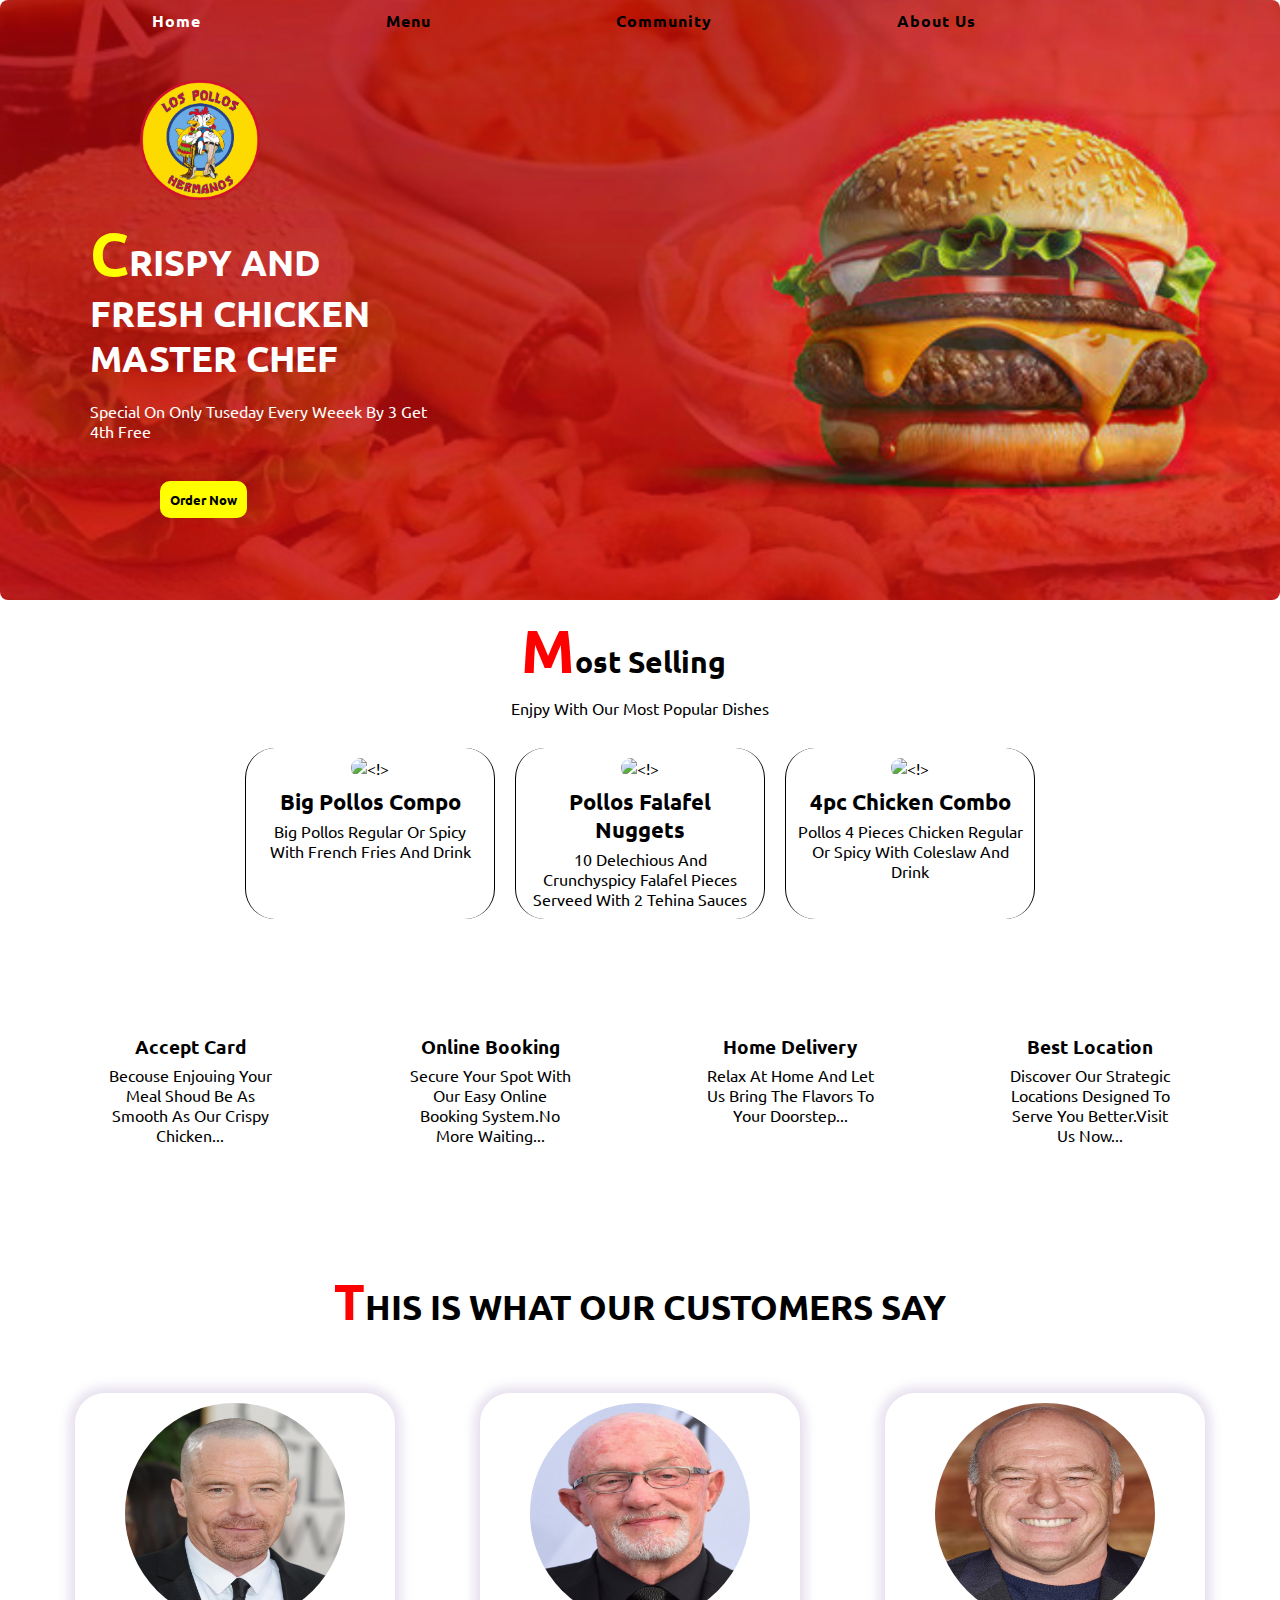
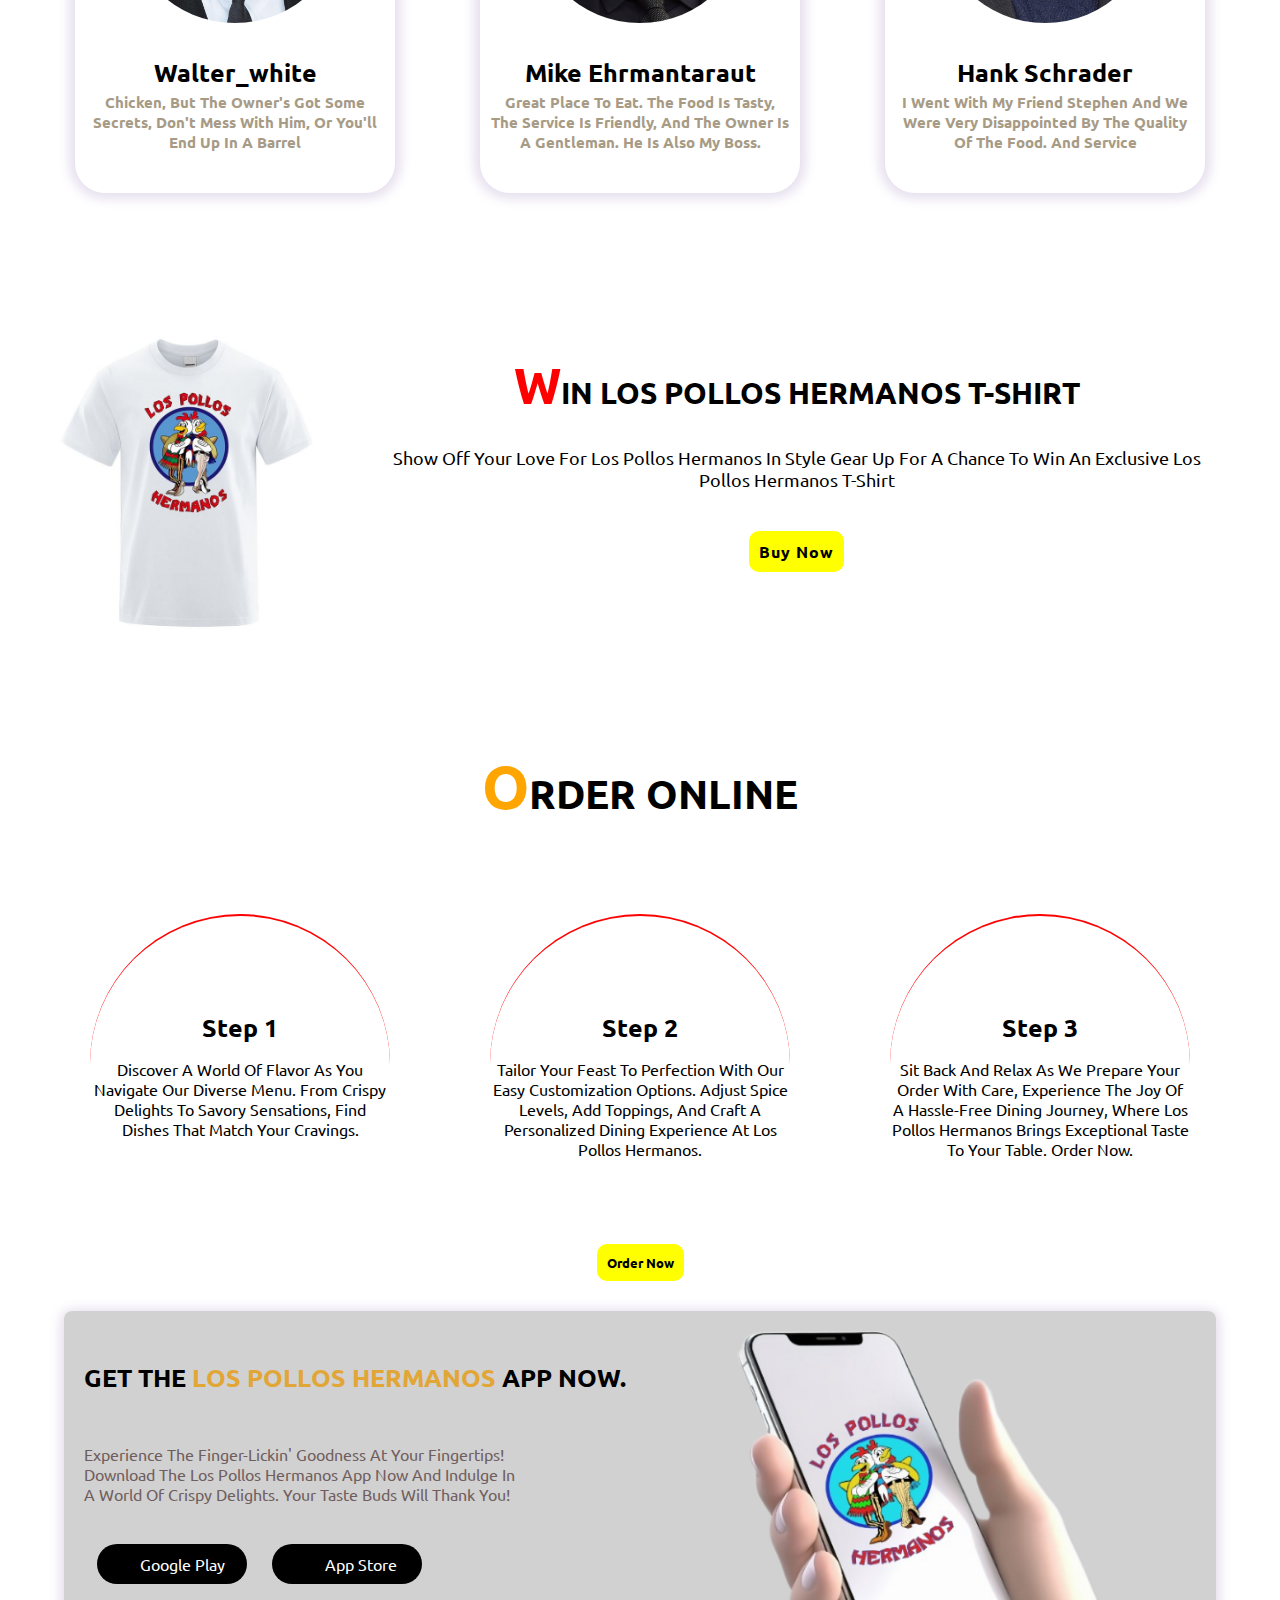
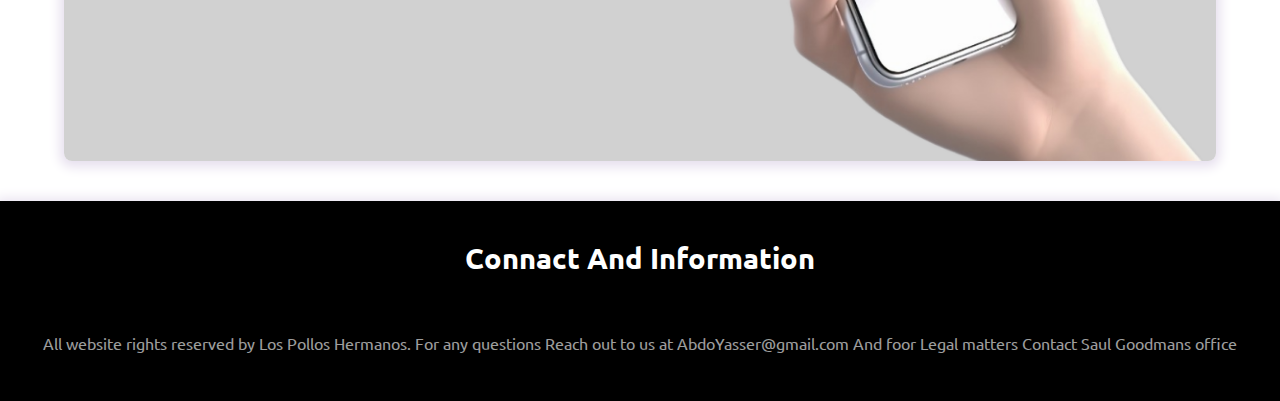
==== index.html @ 0fd2ccaa "Add files via upload" ====
<!DOCTYPE html>
<html lang="en">
<head>
    <meta charset="UTF-8">
    <meta name="viewport" content="width=device-width, initial-scale=1.0">
    <meta name="describtion" content="los-pollos-hermanos is abig restorant">
    <meta name="owner" content="Gustavo Fring">
    <title> Los-polls-Hermanos</title>
    <!-- Font awsem-->
    <script src="https://kit.fontawesome.com/e35916fe8b.js" crossorigin="anonymous"></script>
    <!--------------->
    <link rel="stylesheet" href="./css_files/home.css">
    <link rel="website icon" href="logo/los-pollos-hermanos_empty.png">
</head>
<body>
    <header>
        <ul>
            <li><a id="home" href="">home</a></li>
            <li><a id="menue" href="./HTML/menue.html">menu</a></li>
            <li><a id="community" href="./HTML/community.html">community</a></li>
            <li><a id="about " href="./HTML/about.html">about us</a></li>
        </ul>
            <nav id="interface_offer">
                 <img id="logo_face" src="logo/logo.png">
                  <h1 id="welcome">crispy and fresh chicken master chef</h1>
                  <p id="front_offer">special on only tuseday every weeek by 3 Get 4th Free</p>
                  <button id="order">order now</button>
             </nav>
    </header>
    <section id="section_one">
        <nav id="S1_one">
            <h2>most selling</h2>
            <p>enjpy with our most popular dishes</p>
        </nav>
        <nav id="S1_two">
            <div id="view_food_one">
                 <img src="./food/tasty-burger-isolated-white-background-fresh-hamburger-fastfood-with-beef-cheese.jpg" alt="<!>">
                 <h4>Big pollos compo</h4>
                 <p>big pollos Regular or spicy with french fries and Drink</p>
            </div>
            <div id="view_food_one">
                 <img src="./food/delicious-fried-chicken-plate.jpg" alt="<!>">
                 <h4>pollos falafel nuggets</h4>
                 <p>10 delechious and crunchyspicy falafel pieces serveed with 2 tehina sauces</p>
            </div>
            <div id="view_food_one">
                 <img src="./food/meat-plate.jpg" alt="<!>">
                 <h4>4pc chicken combo</h4>
                 <p>pollos 4 pieces chicken Regular or spicy with coleslaw and drink</p>
            </div>
        </nav>
    </section>
    <section id="section_two">
        <div >
            <i class="fa-solid fa-credit-card"></i>
            <h4>accept card</h4>
            <p>becouse enjouing your meal shoud be as smooth as our crispy chicken...</p>
        </div>
        <div >
            <i class="fa-solid fa-mobile-button"></i>
            <h4>online booking</h4>
            <p>secure your spot with our easy online booking system.no more waiting...</p>
        </div>
        <div >
            <i class="fa-solid fa-truck"></i>
            <h4>home delivery</h4>
            <p>relax at home and let us bring the flavors to your doorstep...</p>
        </div>
        <div >
            <i class="fa-solid fa-location-dot"></i>
            <h4>best location</h4>
            <p>discover our strategic locations designed to serve you better.visit us now...</p>
        </div>
    </section>
    <section id="section_three">
        <h2>this is what our customers say</h2>

        <div id="caracters">
            <div id="S3_one">
                <img src="caracters/Walter White.jpg">
                <h3>Walter_white</h3>
                <p>chicken, but the owner's got some secrets, Don't mess with him, or you'll end up in a barrel</p>
                    <i class="fa-solid fa-star"></i>
                    <i class="fa-solid fa-star"></i>
                    <i class="fa-solid fa-star"></i>
                    <i class="fa-solid fa-star"></i>
                    <i class="fa-solid fa-star"></i></div>
           <div id="S3_one">
                <img src="caracters/Mike Ehrmantaraut.jpg">
                <h3>Mike Ehrmantaraut</h3>
                <p>Great place to eat. The food is tasty, the service is friendly, and the owner is a gentleman. He is also my boss.</p>
                    <i class="fa-solid fa-star"></i>
                    <i class="fa-solid fa-star"></i>
                    <i class="fa-solid fa-star"></i>
                    <i class="fa-regular fa-star"></i>
                    <i class="fa-regular fa-star"></i></div>
            <div id="S3_one">
                <img src="caracters/Hank Schrader.jpg">
                <h3>Hank Schrader</h3>
                <p>I went with my friend stephen and we were very disappointed by the quality of the food. and service</p>
                    <i class="fa-solid fa-star"></i>
                    <i class="fa-solid fa-star"></i>
                    <i class="fa-solid fa-star"></i>
                    <i class="fa-solid fa-star"></i>
                    <i class="fa-regular fa-star"></i>   
            </div>
        </div>
    </section>
    <section id="section_four">
        <div id="S4_one"><img src="logo/T-shirt.jpg"></div>
        <div id="S4_two">
            <h2>win los pollos hermanos T-shirt</h2>
            <p>show off your love for los pollos hermanos in style gear up for a chance to win an exclusive los pollos hermanos T-shirt</p>
            <a  href="https://www.jumia.com.eg/ar/fashion
            -mens-fashion-t-shirts-summer-los-pollos
            -hermanos-t-shirt-men-chicken-brothers
            -short-sleeve-tshirt-hipster-sale-tops-white-6
            -33260933.html">Buy now</a>
        </div>
    </section>
    <section id="section_five">
        <nav id="S5_one">
            <h2>order online</h2>        
        </nav>
        <nav id="S5_two">
            <div id="icon_number">
                <i class="fa-solid fa-1"></i>
                <h5>step 1</h5>
                <p>Discover a world of flavor as you navigate our diverse menu. From crispy delights to savory sensations, find dishes that match your cravings.</p>
            </div>
            <div id="icon_number">
                <i class="fa-solid fa-2"></i>
                <h5>step 2</h5>
                <p>Tailor your feast to perfection with our easy customization options. Adjust spice levels, add toppings, and craft a personalized dining experience at Los Pollos Hermanos.</p>
            </div>
            <div id="icon_number" >
                <i class="fa-solid fa-3"></i>
                <h5>step 3</h5>
                <p>Sit back and relax as we prepare your order with care, Experience the joy of a hassle-free dining journey, where Los Pollos Hermanos brings exceptional taste to your table.
                    Order Now.</p>
            </div>
        </nav>
        <nav id="S5_three">
            <button>order Now</button>
        </nav>
    </section>
    <section id="section_six">
        <div id="S6_one">
                <h3>Get The <span id="h3span">Los Pollos Hermanos</span> App Now.</h3>
                <p id="describtion_app">Experience the finger-lickin' goodness at your fingertips! Download the Los Pollos Hermanos app now and indulge in a world of crispy delights. Your taste buds will thank you!</p>
                <nav>
                <div id="con">
                    <i class="fa-brands fa-google-play"></i>
                    <label for="fa-google-play">Google Play</label>
                </div>
                <div id="con">
                    <i class="fa-brands fa-app-store-ios"></i>
                    <label for="afa-app-store-ios">App Store</label>
                </div></nav>
        </div>
    </section>
    <footer>
        <div id="foot_one">
            <h3>connact and information</h3>
        </div>
        <div id="foot_two">
            <i class="fa-brands fa-facebook"></i>
            <i class="fa-brands fa-twitter"></i>
            <i class="fa-brands fa-instagram"></i>
            <i class="fa-brands fa-discord"></i>
        </div>
        <div id="foot_three"><p>All website rights reserved by Los Pollos Hermanos. For any questions Reach out to us at AbdoYasser@gmail.com And foor Legal matters Contact Saul Goodmans office</p></div>
    </footer>
</body>
</html>
---- css_files/home.css ----
@import url('https://fonts.googleapis.com/css2?family=Ubuntu:ital@1&display=swap');
*{
padding: 0;
behavior: smooth;
margin: 0;
box-sizing: border-box;
font-family: 'Ubuntu', sans-serif;
}
@media (max-width:767px){
    #describtion_app{
        display: none;
    }
    #S6_one{
        justify-content: space-around;
        align-items: center;
    }
    #S6_one nav{
        flex-direction: column;
        align-items: center;
    }ul{
        justify-content: space-between;
        background-color: red;
        border-radius: 10px;
        padding: -2px;
    }
    #interface_offer{
        padding-left: 0px;
        text-align:center;

    }
}
/*---------Home--------*/
/*Header*/
header {
    background-image: url(../logo/interface.jpg);
    background-size: cover;
    background-position: right;
    height: 600px;
    display: flex;
    justify-content: start;
    flex-direction: column;
    padding: 10px;
    border-radius: 8px;
}
#home{
    color: white;
    font-weight: bold;
}
a{
    text-decoration: none;
    color: black;
    font-weight: 600;
    letter-spacing: 1px;
    position: relative;
    transition: 0.5s;
}
ul {
    list-style: none;
    display:flex;
    justify-content: space-around;
    flex-direction: row;
    text-transform: capitalize;
    font-weight: bold;
    height: 20px;
    width: 80%;
    position: relative;
    left: 50px;
}

a::before{
    content: '';
    position: absolute;
    height: 3px;
    width: 0;
    bottom: -5px;
    border-radius: 50px;
    background: linear-gradient(45deg,rgb(255, 0, 0),rgb(217, 255, 0));
    transition: 0.5s;
}
li a:hover::before{
    width: 100%;
}
.fa-user{
    font-size: 20px;
}
#logo_face{
    width: 120px;
    height: 120px;
    margin-top: 50px;
    margin-left:50px;
    animation-name: rotat;
    animation-duration: 2s;
    animation-iteration-count: infinite;
}#logo_face:hover{
animation-play-state: paused;
}
@keyframes rotat{
    0%{
        rotate: 0deg;
    }
    100%{
        rotate: 360deg;
    }
}
#interface_offer{
    text-align:left;
    padding-left: 80px;
}
#welcome::first-letter{
    color: yellow;
    font-size: 60px;
    font-weight: bolder;
}
#welcome ,#our_menue{
    font-size: 36px;
    text-transform:uppercase;
    color: white;
    margin-top: 10px; 
    width: 350px;
}
#front_offer{
    color: white;
    margin-top: 20px;
    margin-bottom: 20px;
    text-transform: capitalize;
    width: 350px;
}
#order{
background-color: yellow;
border: none;
outline: none;
padding: 10px;
text-transform: capitalize;
border-radius: 10px;
font-weight: bold;
margin-top: 20px;
margin-left: 70px;
transition-duration: .3s;
}
#order:hover{
    transform: scale(1.2,1.2);
    cursor:pointer;
}
#view_food_one{
    background-color: white;
    border-left: 1px black solid;
    border-right: 1px black solid;
    width: 250px;
    border-radius: 30px;
    padding: 10px;
    text-align: center;
    margin: 10px;
}
#view_food_one img{
    width: 130px;
    height: 130px;
    border-radius: 10px;
}
#view_food_one h4{
    font-weight: bold;
    font-size: 22px;
    text-transform: capitalize;
    margin-top: 10px;
    margin-bottom: 5px;
}
#view_food_one p{
    text-transform: capitalize;
}
/*---end Header*/
#section_one{
  display: flex;
  flex-direction: column;
  align-items: center;
}
#S1_one p{
    text-transform: capitalize;
}
#S1_one h2{
    text-transform: capitalize;
    font-size: 30px;
    margin: 10px;
}
#S1_one h2::first-letter{
    color: red;
    font-size: 60px;
    font-weight: bolder;
}
/*Section two*/
#S1_two{
    display: flex;
    width: 100%;
    flex-wrap: wrap;
    padding: 10px;
    margin: 10px;
    justify-content: center;
}
#section_two div i{
    font-size: 80px;
    color: red;
}
#section_two div{
    text-align: center;
    margin: 10px;
    width: 200px;
    height: 200px;
    padding: 15px;
    text-align: center;
}
#section_two{
    display: flex;
    flex-wrap: wrap;
    width: 100%;
    justify-content: space-evenly;
    margin-top: 50px;
}
#section_two div h4{
    text-transform: capitalize;
    margin-top: 10px;
    margin-bottom: 5px;
    font-weight: bold;
    font-size: 19px;
}
.fa-regular{
    font-size: 30px;
}
.fa-solid{
    color: rgb(230, 230, 62);
    font-size: 30px;
}
#section_two div p{
text-transform: capitalize;
}
/*section three*/
#section_three{
    margin-top: 50px;
}
#section_three h2{
    text-align: center;
    text-transform: uppercase;
    margin-bottom: 50px;
    font-size: 35px;
}
#section_three h2::first-letter{
 color:red ;
 font-size: 50px;
}
#caracters{
    display: flex;
    flex-wrap: wrap;
    justify-content: space-evenly;
    text-align: center;
}
#S3_one{
    text-align: center;
    width: 320px;
    height: 400px;
    margin: 10px;
    padding: 10px;
    border-radius: 30px;
    box-shadow: 0 0px 12px 6px rgb(230, 223, 238) ;
}
#S3_one img{
    width: 220px;
    height: 220px;
    border-radius: 150px;
}
#S3_one h3{
    margin-top: 30px;
    margin-bottom: 3px;
    font-weight: bolder;
    font-size: 25px;
    text-transform: capitalize;
}
#S3_one p{
 text-transform: capitalize;
 font-size: 15px;
 font-weight: bold;
 color: rgb(167, 155, 134);
}
#S3_one i{
    margin-top: 10px;
    margin-bottom: 20px;
}
/*section four*/
#S4_one img{
    width: 300px;
}
#section_four{
    margin-top: 100px;
    display: flex;
    flex-wrap: wrap;
    justify-content: space-around;
    padding: 30px;
}
#S4_two h2{
    font-size: 30px;
    text-transform: uppercase;
    font-weight: bold;
     margin-bottom: 30px;
}
#S4_two{
    width: 70%;
    margin: 20px;
    text-align: center;
}
#S4_two h2::first-letter{
    color:red ;
    font-size: 50px;
}
#S4_two P{
    text-transform: capitalize;
    font-size: 18px;
    margin-bottom: 50px;
}
#S4_two a{
background-color: yellow;
color: black;
border: none;
outline: none;
padding: 10px;
text-transform: capitalize;
border-radius: 10px;
font-weight: bold;
}
#S4_two a:hover{
color: red;
}
/*section five*/
#section_five{
    display: flex;
    flex-direction: column;
    justify-content: space-around;
}
#S5_one{
    display: inline;
    margin-top: 80px;
}
#S5_one h2{
      text-align: center;
      font-size: 40px;
      text-transform: uppercase;
      color: black;
      font-weight: bold;
}
#S5_one h2::first-letter{
    color: orange;
    font-size: 60px;
}
#S5_two{
    display: flex;
    justify-content: space-evenly;
    margin-top: 80px;
    flex-wrap: wrap;
}
#icon_number{
    margin: 10px;
    text-align: center;
    width: 300px;
    height: 300px;
    border-top: 2px red solid;
    border-radius: 150px;
}
#icon_number i{
    font-size: 80px;
    color: black;
    width: 200px;
    margin: 10px;
    margin-bottom: 30px;
    border-radius: 150px;
    border-bottom: 2px rgb(32, 194, 17) solid;
}
#icon_number p{
    text-align: center;
    text-transform: capitalize;
    margin-top: 15px;
}
#icon_number h5{
    text-transform: capitalize;
    font-size: 25px;
    color: black;
}
#S5_three{
    margin-top: 20px;
    margin-bottom: 30px;
    text-align: center;
}
#S5_three button{
background-color: yellow;
border: none;
outline: none;
padding: 10px;
text-transform: capitalize;
border-radius: 10px;
font-weight: bold;
transition-duration: .3s;
}
#S5_three button:hover{
    transform: scale(1.2,1.2);
    cursor:pointer;
}
/*section six*/
#section_six{
margin-bottom: 40px;
display: flex;
justify-content: center;
}
#S6_one{
    background-image: url(../logo/appliction.png);
    background-size:cover;
    border-radius: 8px;
    width: 90%;
    height: 450px;
    background-position: right;
    display: flex;
    flex-direction: column;
    padding: 20px;
    box-shadow: 0 2px 12px 4px rgb(230, 223, 238) ;
}
#S6_one h3{
  text-transform: uppercase;
  font-size: 25px;
  margin-top: 30px;
  margin-bottom: 40px;
}
#h3span{
    color: rgb(226, 166, 55);
    font-weight: bold;
    text-transform: uppercase;
    font-size: 25px;
}
#S6_one p{
    text-transform: capitalize;
    text-align: left;
    width: 40%;
    color: rgb(112, 94, 94);
    margin-bottom: 20px;
    margin-top: 10px;
}
#con{
    background-color: black;
    color: white;
    margin-top: 20px;
    width: 150px;
    border-radius: 20px;
    padding: 10px;
    display: flex;
    justify-content: space-around;
    align-items: center;
    transition-duration: 0.3s;
}
#con:hover{
    background-color: white;
    color: black;
    transform: scale(1.2,1.2);
    cursor:pointer;
}
#con i{
    font-size: 30px;
}
#S6_one nav{
    display: flex;
    justify-content: space-around;
    width: 350px;
}
/*footer*/
footer{
    background-color: rgb(0, 0, 0);
    display: flex;
    flex-direction: column;
    justify-content: center;
    text-align: center;
    height: 200px;
    box-shadow: 0 2px 12px 4px rgb(230, 223, 238) ;
}
#foot_one{
    font-size: 25px;
    font-weight: bold;
    text-transform: capitalize;
    margin-bottom: 20px;
    color: white;
}
footer div i{
    font-size: 30px;
    margin-bottom: 20px;
    color: white;
    margin-left: 20px;
    transition-duration: 0.3s;
}
footer div p{
    margin-bottom: 10px;
    color: rgba(241, 241, 241, 0.671);
}
#foot_two i:hover{
    transform: scale(1.2,1.2);
    cursor:pointer;
}
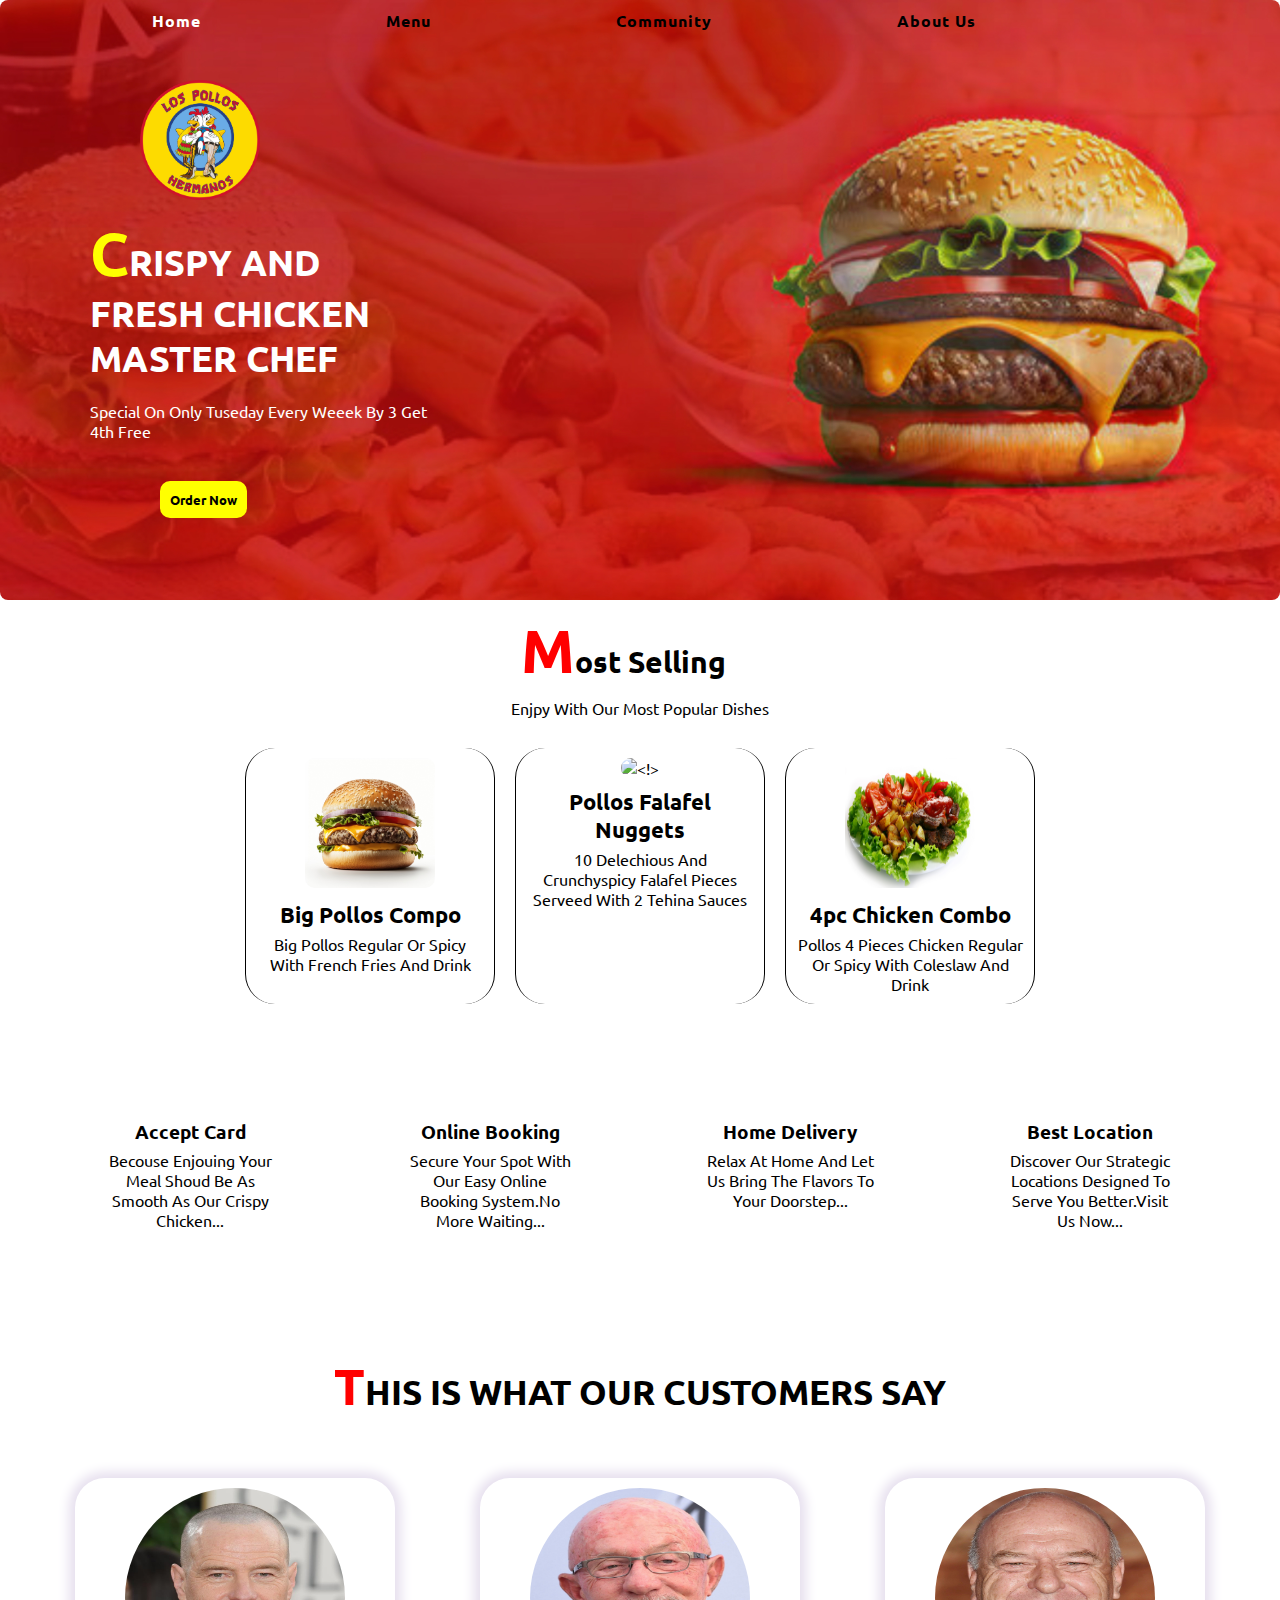
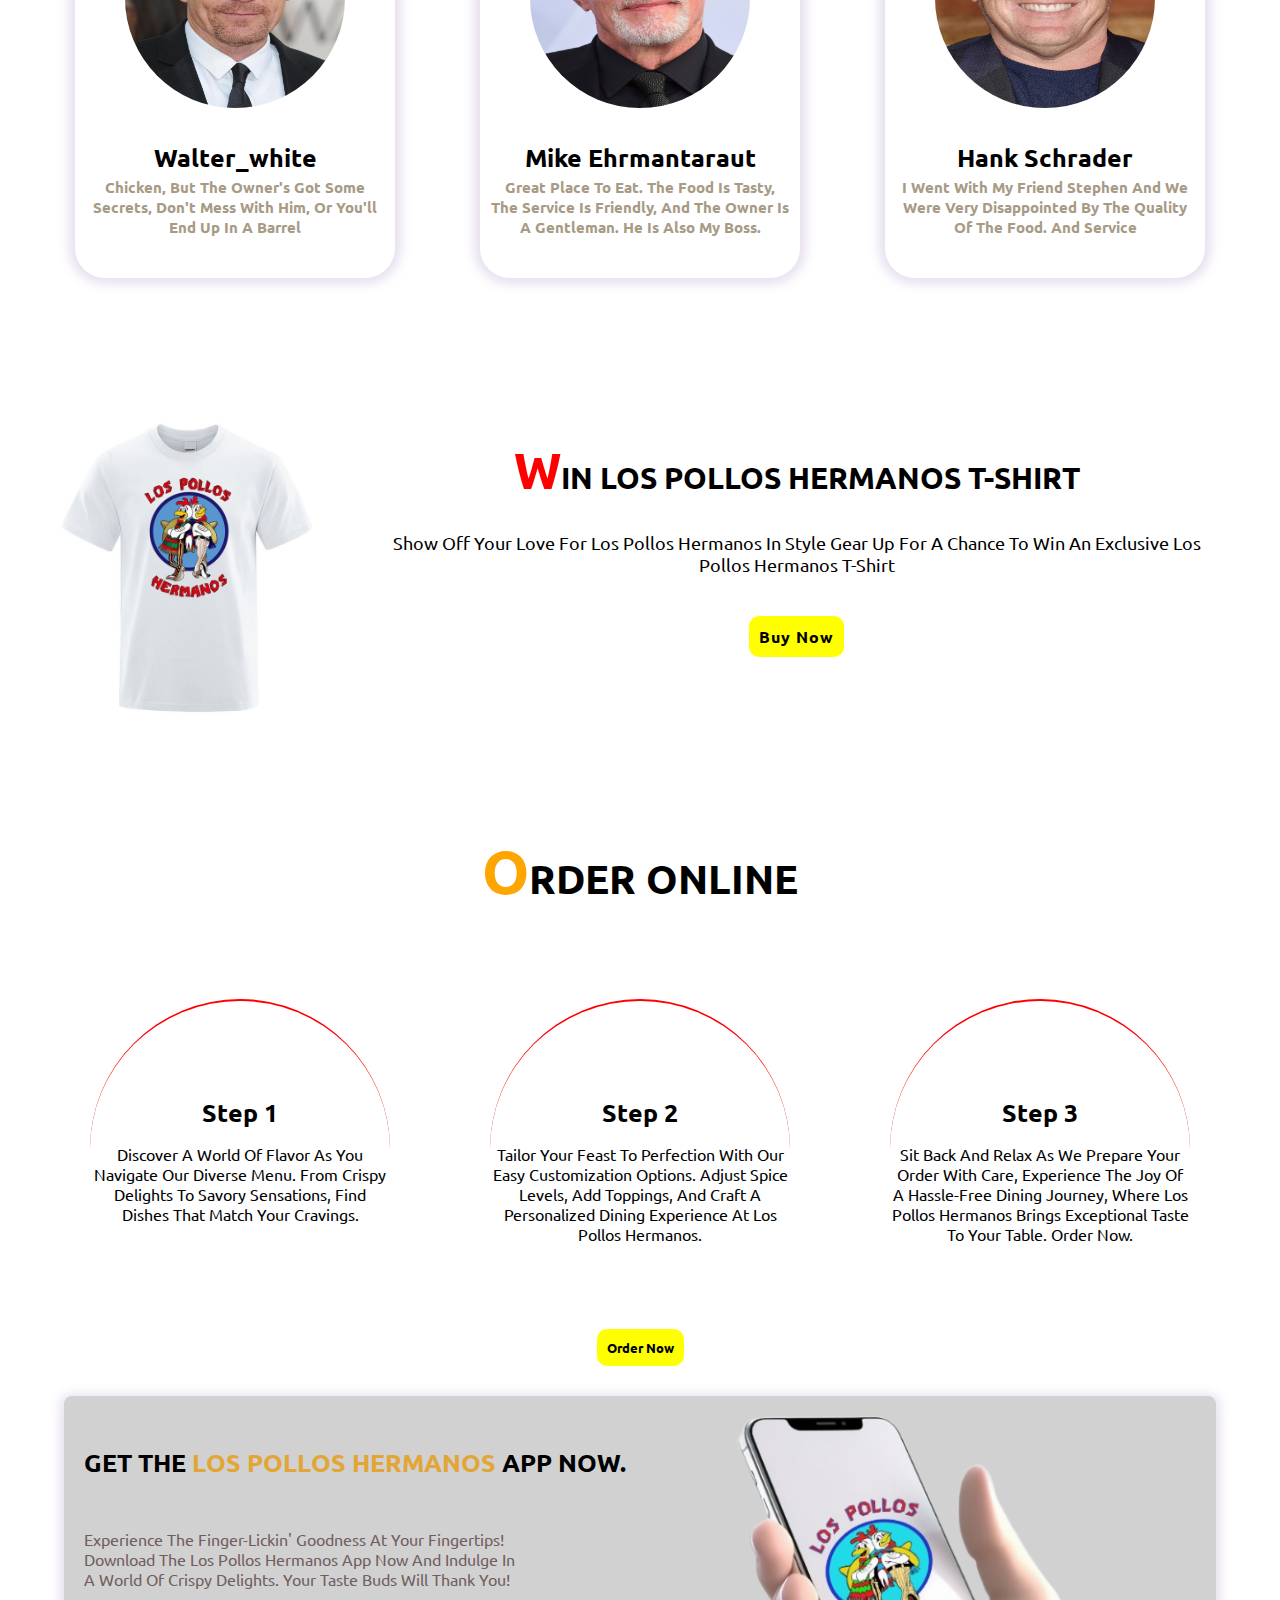
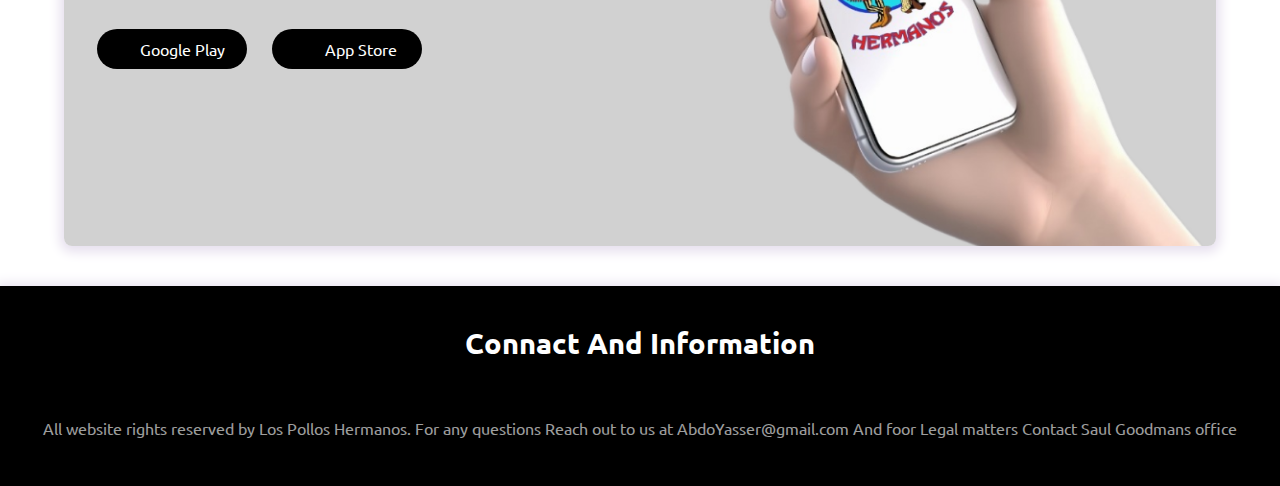
==== commit deb475b0: "Update index.html" ====
--- a/index.html
+++ b/index.html
@@ -34,17 +34,17 @@
         </nav>
         <nav id="S1_two">
             <div id="view_food_one">
-                 <img src="./food/tasty-burger-isolated-white-background-fresh-hamburger-fastfood-with-beef-cheese.jpg" alt="<!>">
+                 <img src="Food/tasty-burger-isolated-white-background-fresh-hamburger-fastfood-with-beef-cheese.jpg" alt="<!>">
                  <h4>Big pollos compo</h4>
                  <p>big pollos Regular or spicy with french fries and Drink</p>
             </div>
             <div id="view_food_one">
-                 <img src="./food/delicious-fried-chicken-plate.jpg" alt="<!>">
+                 <img src="Food/delicious-fried-chicken-plate.jpg" alt="<!>">
                  <h4>pollos falafel nuggets</h4>
                  <p>10 delechious and crunchyspicy falafel pieces serveed with 2 tehina sauces</p>
             </div>
             <div id="view_food_one">
-                 <img src="./food/meat-plate.jpg" alt="<!>">
+                 <img src="Food/meat-plate.jpg" alt="<!>">
                  <h4>4pc chicken combo</h4>
                  <p>pollos 4 pieces chicken Regular or spicy with coleslaw and drink</p>
             </div>
@@ -172,4 +172,4 @@
         <div id="foot_three"><p>All website rights reserved by Los Pollos Hermanos. For any questions Reach out to us at AbdoYasser@gmail.com And foor Legal matters Contact Saul Goodmans office</p></div>
     </footer>
 </body>
-</html>+</html>
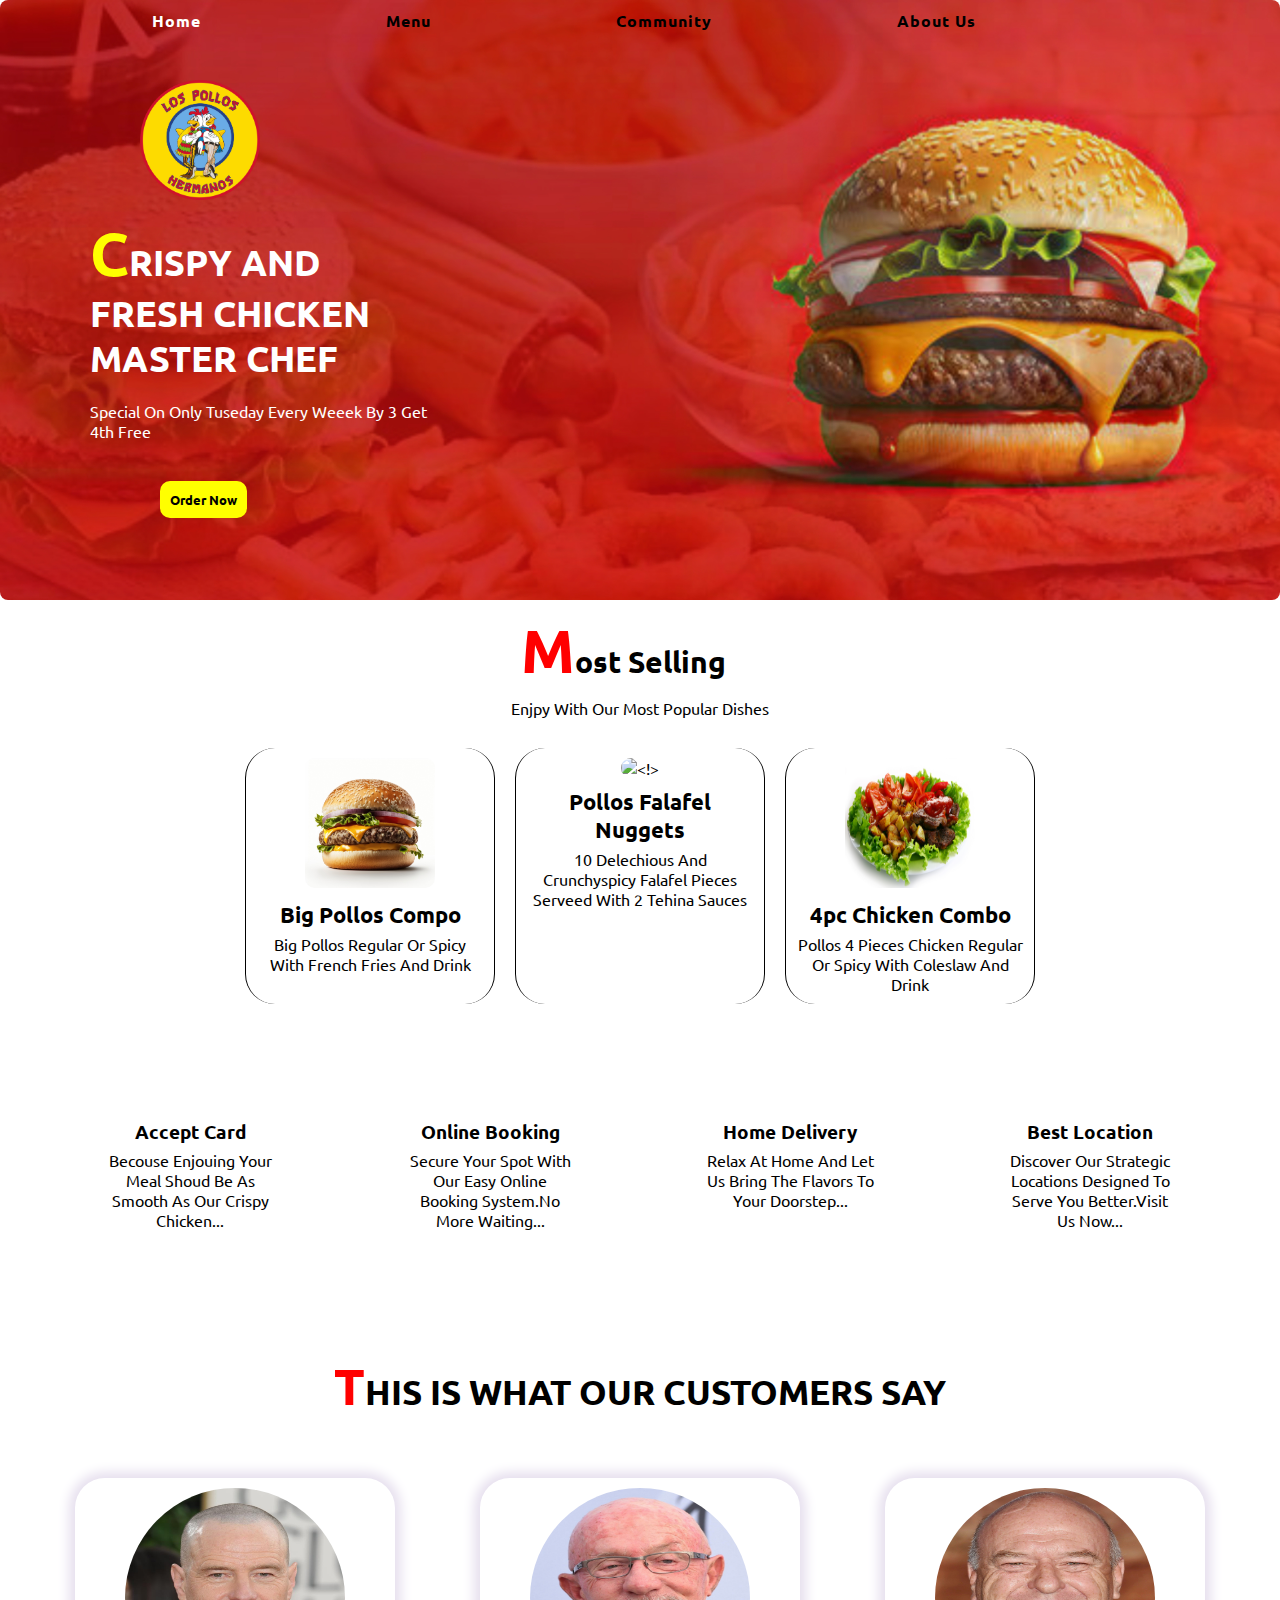
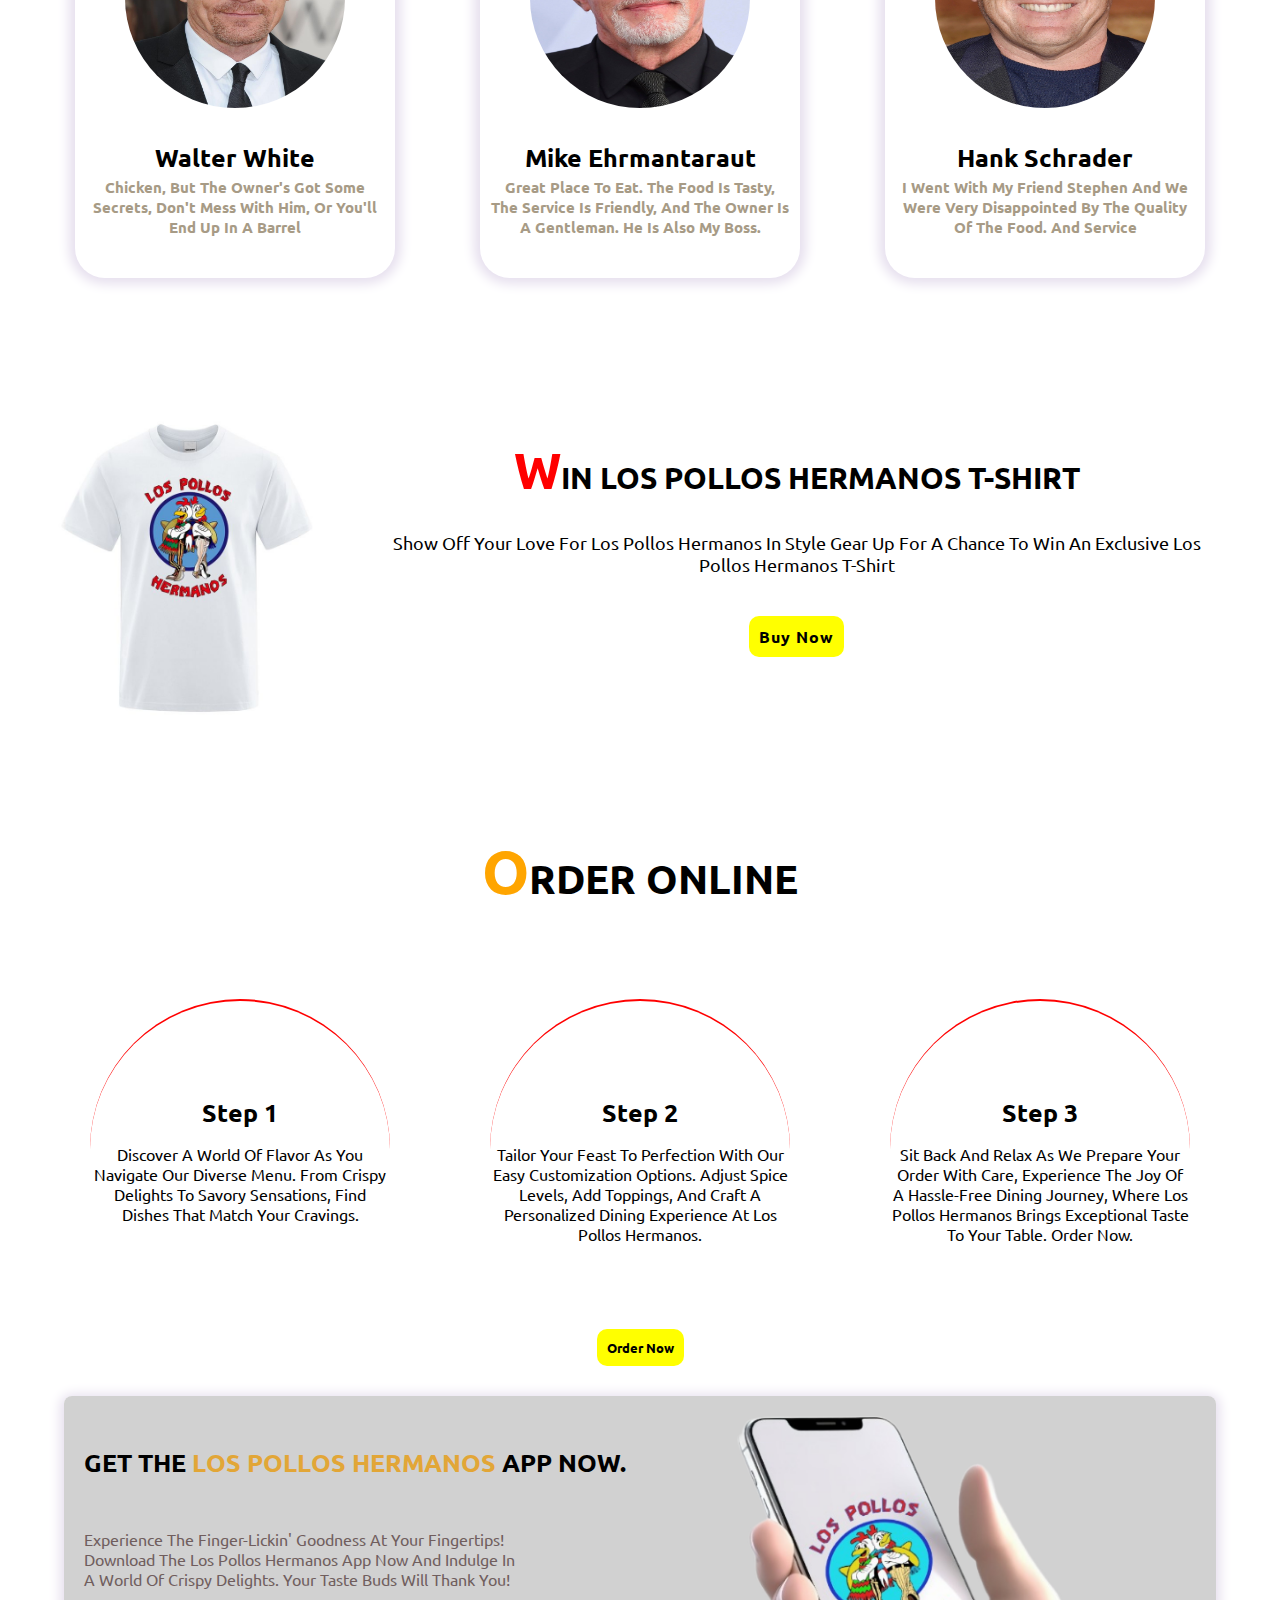
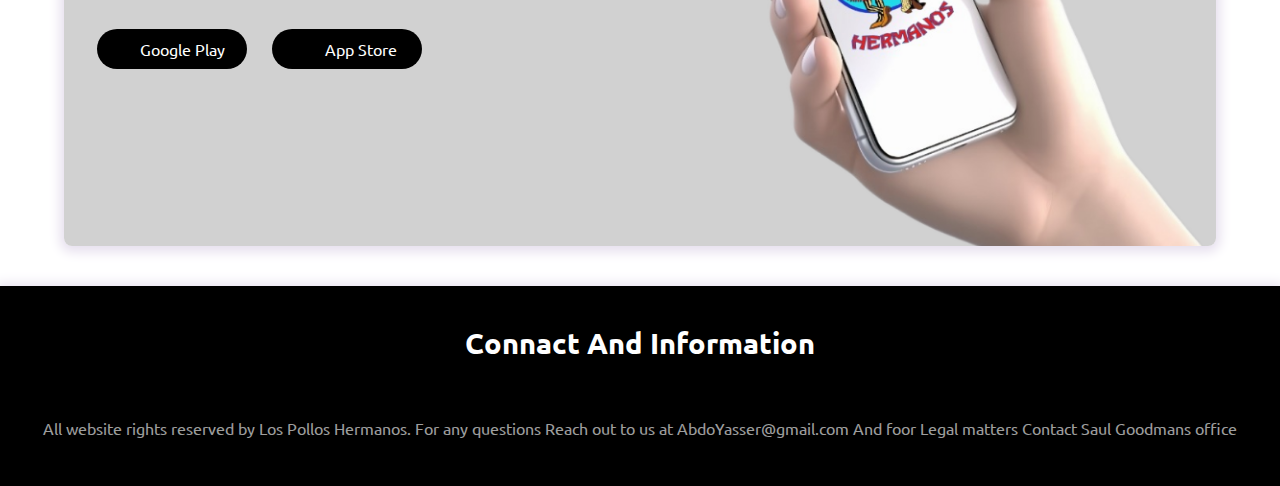
==== commit ff156e4b: "Update index.html" ====
--- a/index.html
+++ b/index.html
@@ -78,7 +78,7 @@
         <div id="caracters">
             <div id="S3_one">
                 <img src="caracters/Walter White.jpg">
-                <h3>Walter_white</h3>
+                <h3>Walter white</h3>
                 <p>chicken, but the owner's got some secrets, Don't mess with him, or you'll end up in a barrel</p>
                     <i class="fa-solid fa-star"></i>
                     <i class="fa-solid fa-star"></i>
